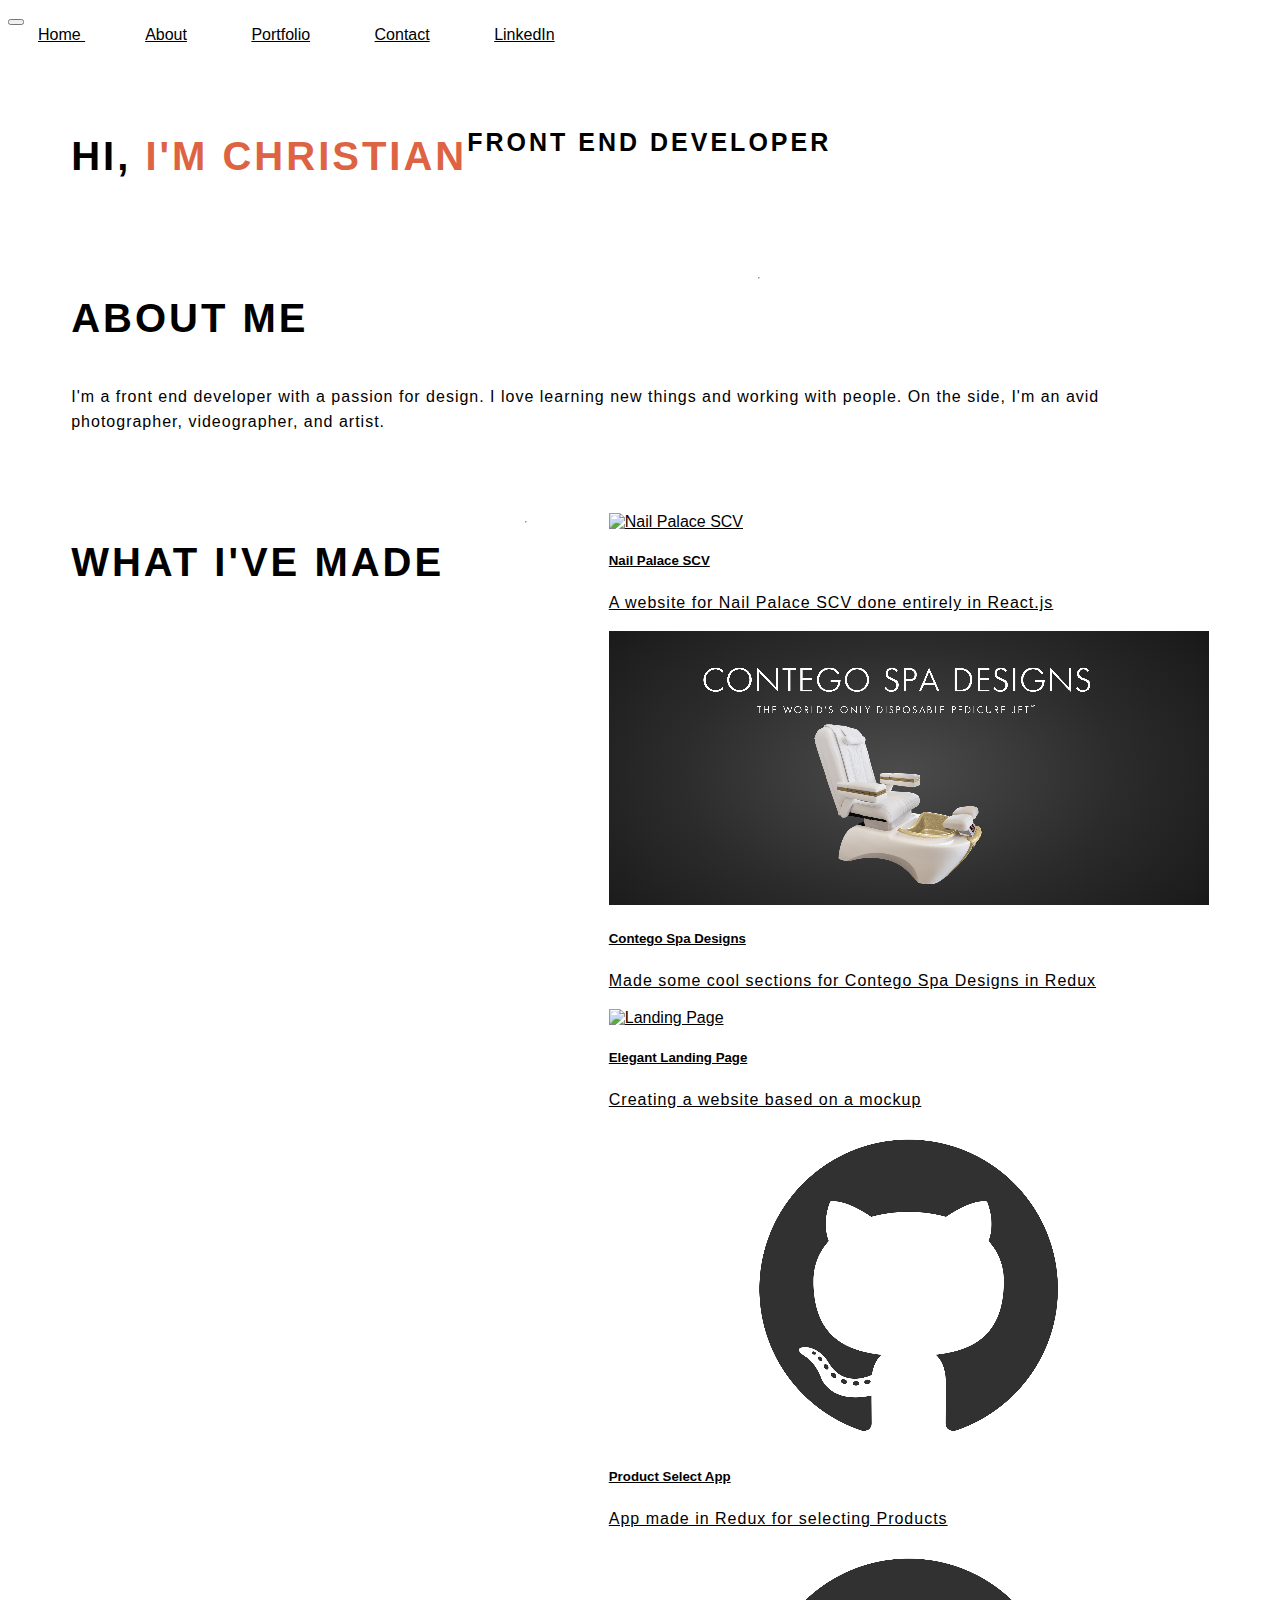
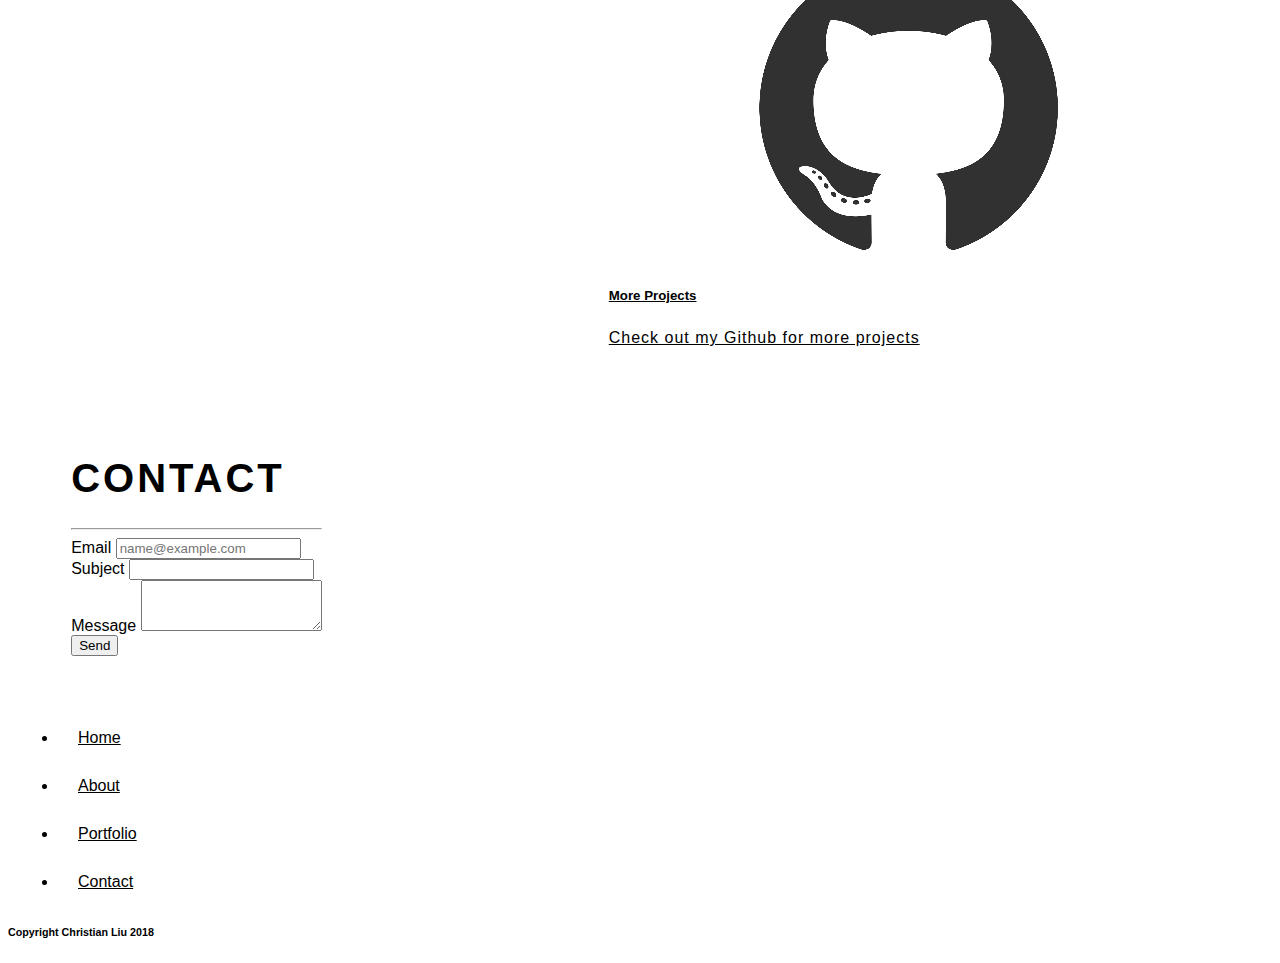
==== Portfolio/index.html @ 622cf022 "Redesign portfolio page" ====
<!doctype html>
<html lang="en">

<head>
  <!-- Required meta tags -->
  <meta charset="utf-8">
  <meta name="viewport" content="width=device-width, initial-scale=1, shrink-to-fit=no">
  <!-- Bootstrap CSS -->
  <link rel="stylesheet" href="https://stackpath.bootstrapcdn.com/bootstrap/4.1.1/css/bootstrap.min.css" integrity="sha384-WskhaSGFgHYWDcbwN70/dfYBj47jz9qbsMId/iRN3ewGhXQFZCSftd1LZCfmhktB"
    crossorigin="anonymous">
  <link rel="stylesheet" href="https://cdnjs.cloudflare.com/ajax/libs/font-awesome/4.7.0/css/font-awesome.min.css">
  <link rel="stylesheet" type="text/css" href="style.css">

  <title>Christian Liu</title>
</head>

<body>
  <header>
    <div class="top-right">

    </div>
    <nav class="navbar sticky-top navbar-expan">
      <span class="navbar-brand"></span>
      <button class="navbar-toggler" type="button" data-toggle="collapse" data-target="#navbarNavAltMarkup"
        aria-controls="navbarNavAltMarkup" aria-expanded="false" aria-label="Toggle navigation">
        <span class="navbar-toggler-icon"></span>
      </button>
      <div class="collapse navbar-collapse" id="navbarNavAltMarkup">
        <div class="navbar-nav">
          <a class="nav-item nav-link active" href="#">Home
            <span class="sr-only">(current)</span>
          </a>
          <a class="nav-item nav-link" href="#about">About</a>
          <a class="nav-item nav-link" href="#portfolio">Portfolio</a>
          <a class="nav-item nav-link" href="#contact">Contact</a>
          <a href="https://linkedin.com/in/christian-liu-1a2a9bb1/" class="nav-item nav-link">LinkedIn</a>
        </div>
      </div>
    </nav>

  </header>
  <main>
    <div id="intro" class="container">
      <h1 id="name">Hi,
        <span style="color:#dd6342">I'm Christian</span>
      </h1>
      <h2 id="title">Front End Developer</h2>
    </div>
  </main>
  <section id="about">
    <div class="container">
      <h1>About Me</h1>
      <hr>
      <p>I'm a front end developer with a passion for design. I love learning new things and working with people. On
        the side,
        I'm an avid photographer, videographer, and artist.</p>
    </div>
  </section>
  <section id="portfolio">
    <div class="container">
      <h1>What I've made</h1>
      <hr>

      <div id="grid" class="row">
        <a href="https://christianliu13.github.io/NailPalaceSCV/">
          <div class="card">
            <img class="card-img-top" src="images/NailPalaceSCV.png" alt="Nail Palace SCV">
            <div class="card-body">
              <h5 class="card-title">Nail Palace SCV</h5>
              <p class="card-text">A website for Nail Palace SCV done entirely in React.js</p>
            </div>
          </div>
        </a>
        <a href="http://contegospa.com">
          <div class="card">
            <img class="card-img-top" src="images/contego.png" alt="Contego Spa">
            <div class="card-body">
              <h5 class="card-title">Contego Spa Designs</h5>
              <p class="card-text">Made some cool sections for Contego Spa Designs in Redux</p>
            </div>
          </div>
        </a>
        <a href="https://christianliu13.github.io/LandingPage1/">
          <div class="card">
            <img class="card-img-top" src="http://placekitten.com/600/800/" alt="Landing Page">
            <div class="card-body">
              <h5 class="card-title">Elegant Landing Page</h5>
              <p class="card-text">Creating a website based on a mockup</p>
            </div>
          </div>
        </a>
        <a href="https://christianliu13.github.io/ProductSelectApp/">
          <div class="card">
            <img class="card-img-top" src="images/github-mark-1.png" alt="GitHub">
            <div class="card-body">
              <h5 class="card-title">Product Select App</h5>
              <p class="card-text">App made in Redux for selecting Products</p>
            </div>
          </div>
        </a>
        <a href="https://github.com/christianliu13">
          <div class="card">
            <img class="card-img-top" src="images/github-mark-1.png" alt="GitHub">
            <div class="card-body">
              <h5 class="card-title">More Projects</h5>
              <p class="card-text">Check out my Github for more projects</p>
            </div>
          </div>
        </a>
      </div>
    </div>

  </section>
  <section id="contact">
    <div class="container">
      <form>
        <h1>Contact</h1>
        <hr>
        <div class="form-group">
          <label for="exampleFormControlInput1">Email</label>
          <input type="email" class="form-control" id="exampleFormControlInput1" placeholder="name@example.com">
        </div>
        <div class="form-group">
          <label for="exampleFormControlInput1">Subject</label>
          <input type="email" class="form-control" id="exampleFormControlInput1">
        </div>
        <div class="form-group">
          <label for="exampleFormControlTextarea1">Message</label>
          <textarea class="form-control" id="exampleFormControlTextarea1" rows="3"></textarea>
        </div>
        <button id="send" class="btn">Send</button>
      </form>
    </div>
  </section>
  <footer>
    <ul class="nav">
      <li class="nav-item">
        <a class="nav-link" href="#">Home</a>
      </li>
      <li class="nav-item">
        <a class="nav-link" href="#about">About</a>
      </li>
      <li class="nav-item">
        <a class="nav-link" href="#portfolio">Portfolio</a>
      </li>
      <li class="nav-item">
        <a class="nav-link" href="#contact">Contact</a>
      </li>
    </ul>
    <h6>Copyright Christian Liu 2018</h6>
  </footer>
  <!-- Optional JavaScript -->
  <!-- jQuery first, then Popper.js, then Bootstrap JS -->
  <script src="https://code.jquery.com/jquery-3.3.1.slim.min.js" integrity="sha384-q8i/X+965DzO0rT7abK41JStQIAqVgRVzpbzo5smXKp4YfRvH+8abtTE1Pi6jizo"
    crossorigin="anonymous"></script>
  <script src="https://cdnjs.cloudflare.com/ajax/libs/popper.js/1.14.3/umd/popper.min.js" integrity="sha384-ZMP7rVo3mIykV+2+9J3UJ46jBk0WLaUAdn689aCwoqbBJiSnjAK/l8WvCWPIPm49"
    crossorigin="anonymous"></script>
  <script src="https://stackpath.bootstrapcdn.com/bootstrap/4.1.1/js/bootstrap.min.js" integrity="sha384-smHYKdLADwkXOn1EmN1qk/HfnUcbVRZyYmZ4qpPea6sjB/pTJ0euyQp0Mk8ck+5T"
    crossorigin="anonymous"></script>
</body>

</html>
---- Portfolio/style.css ----
body {
    font-family: Helvetica;
}

h1,
h2 {
    text-transform: uppercase;
    letter-spacing: 3px;
}

h1 {
    font-size: 40px;

}

h2 {
    font-size: 25px;
}


p {
    letter-spacing: 1px;
    font-weight: 100;
    line-height: 25px;
}
a{
    color:black;
}

.container {
    width: 90%;
    margin: 5%;
    display: flex;
    justify-content: left;
    align-items: flex-start;
    flex-wrap: wrap;
    flex-direction: row;
}

#nav-header {
    width: 100%;
    text-align: right;
}

#nav-bar {
    display: inline-flex;
    list-style-type: none;
}

.nav-item {
    padding: 10px 20px;
    margin: 10px;
    transition: .3s ease-in-out;
    cursor: pointer;
}
.nav-item.contact{
    border: 3px solid #52c1b2;
    border-radius: 25px;
}
.nav-item.contact:hover{
    background-color: #52c1b2;
    color:white;
}

.nav-item:hover {
    color: #52cab2;
}

#hero {
    width: 400px;
    min-height: 300px;
    min-width: 300px;
    cursor: inherit;
    min-width: 300px;

}

#hero h1 {
    display: inline;
    margin-bottom: 10px;
}

.square {
    flex: 1 1 auto;
    margin: 20px;
    overflow: hidden;
    height: 300px;
    max-width: 50%;
    position: relative;
    cursor: pointer;
    animation: fade-in 1s ease-in;
}

.my-link{
    width: 40%;
}

.square .square-text {
    opacity: 0;
    position: absolute;
    top: 10px;
    left: 20px;
    z-index: 2;
    transition: .3s ease-in;
}

.square img {
    height: auto;
    width: 100%;
    transition: 1s ease-out;
    object-fit: cover;
    object-position: center;
}

.square img:hover {
    transform: scale(1.05, 1.05);
    opacity: .5;
}

.square:hover .square-text {
    opacity: 1;
}

.teal {
    color: #52C1b2;
}

@keyframes fade-in{
    from {
        opacity: 0;
    }
    to {
        opacity: 1;
    }
}

@media screen and (max-width: 500px){
    .container{
        justify-content: center;
    }
    .square{
        max-width: 100%;
        max-height: 200px;
    }
}
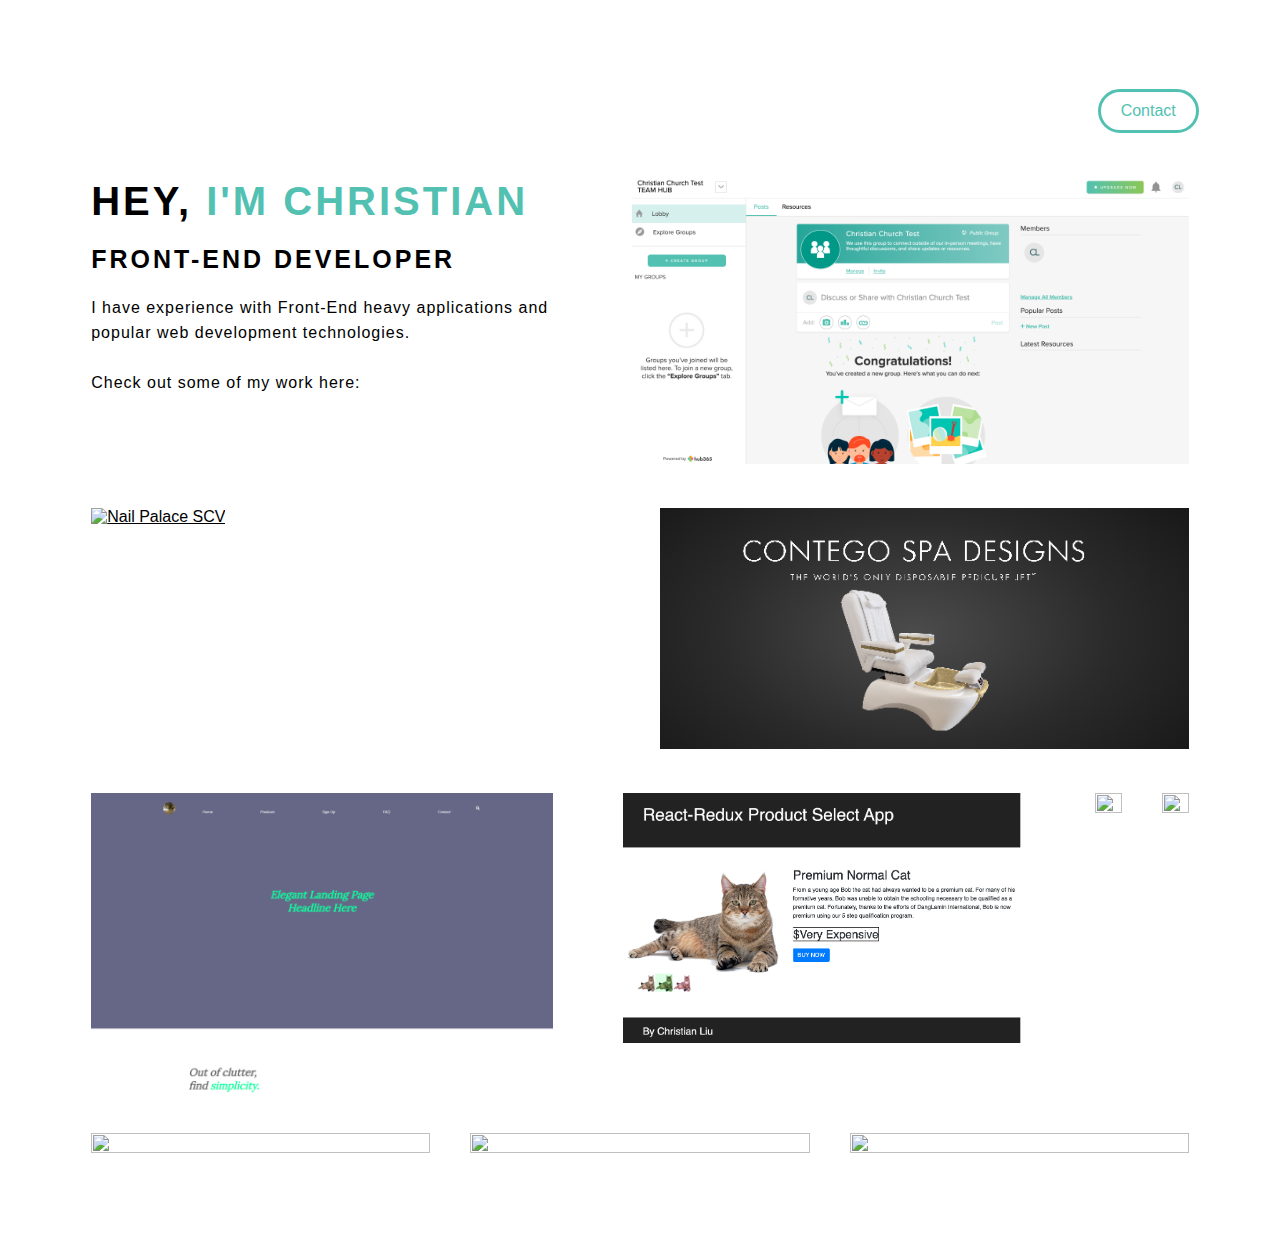
==== commit 8cb9a8a2: "adding more images" ====
--- a/Portfolio/index.html
+++ b/Portfolio/index.html
@@ -1,162 +1,95 @@
-<!doctype html>
+<!DOCTYPE html>
 <html lang="en">
 
 <head>
-  <!-- Required meta tags -->
-  <meta charset="utf-8">
-  <meta name="viewport" content="width=device-width, initial-scale=1, shrink-to-fit=no">
-  <!-- Bootstrap CSS -->
-  <link rel="stylesheet" href="https://stackpath.bootstrapcdn.com/bootstrap/4.1.1/css/bootstrap.min.css" integrity="sha384-WskhaSGFgHYWDcbwN70/dfYBj47jz9qbsMId/iRN3ewGhXQFZCSftd1LZCfmhktB"
-    crossorigin="anonymous">
-  <link rel="stylesheet" href="https://cdnjs.cloudflare.com/ajax/libs/font-awesome/4.7.0/css/font-awesome.min.css">
-  <link rel="stylesheet" type="text/css" href="style.css">
-
-  <title>Christian Liu</title>
+    <meta charset="UTF-8">
+    <title>Christian Liu</title>
+    <link rel="stylesheet" type="text/css" href="style.css">
+    <script src="https://kit.fontawesome.com/24b3699ecf.js" crossorigin="anonymous"></script>
 </head>
 
 <body>
-  <header>
-    <div class="top-right">
 
+    <div class="container">
+        <header id="nav-header">
+            <ul id="nav-bar">  
+                <li class="nav-item">
+                    <a href="https://www.linkedin.com/in/christian-liu-1a2a9bb1/" target="_blank" ><i class="fab fa-linkedin-in"></i></a>
+                </li>
+                <li class="nav-item">
+                    <a href="https://github.com/christianliu13" target="_blank"><i class="fab fa-github"></i></a>
+                </li>
+                <li class="nav-item contact teal">
+                    <a class="teal">Contact</a>
+                </li>
+            </ul>
+        </header>
+        <div id="hero" class="square">
+            <h1>Hey, <span class="teal">I'm Christian</span></h1>
+            <h2>Front-End Developer</h2>
+            <p>I have experience with Front-End heavy applications and popular web development technologies.</br></br>Check out some of my work here:</p>
+        </div>
+        <a class="square my-link">
+            <div class="square-text">
+                <h3>Hub365 by Co.tribute (available on request)</h3>
+            </div>
+            <img src="images/cotribute.png" alt="Hub365 by Co.tribute">
+        </a>
+        <a class="square my-link" href="https://christianliu13.github.io/NailPalaceSCV/" target="_blank">
+            <div class="square-text">
+                <h3>Nail Palace SCV</h3>
+            </div>
+            <img src="images/NailPalaceSCV.png" alt="Nail Palace SCV">
+        </a>
+        <a class="square my-link" href="http://contegospa.com" target="_blank">
+            <div class="square-text">
+                <h3>Contego Spa</h3>
+            </div>
+            <img src="images/contego.png" alt="Contego Spa">
+        </a>
+        <a class="square my-link" href="https://christianliu13.github.io/LandingPage1/" target="_blank">
+            <div class="square-text">
+                <h3>Landing Page 1</h3>
+            </div>
+            <img src="images/landingPage.png" alt="Landing Page 1">
+        </a>
+        <a class="square my-link"  href="https://christianliu13.github.io/ProductSelectApp/" target="_blank">
+            <div class="square-text">
+                <h3>Product Select App</h3>
+            </div>
+                <img src="images/product-select.png" alt="Product Select App">
+        </a>
+        <div class="square">
+              <div class="square-text">
+                <h3>Stock Image</h3>
+            </div>
+            <img src="https://picsum.photos/400/500">
+        </div>
+        <div class="square">
+              <div class="square-text">
+                <h3>Stock Image</h3>
+            </div>
+            <img src="https://picsum.photos/300/500">
+        </div>
+        <div class="square">
+                <div class="square-text">
+                  <h3>Stock Image</h3>
+              </div>
+              <img src="https://picsum.photos/200/300">
+          </div>
+        <div class="square">
+              <div class="square-text">
+                <h3>Stock Image</h3>
+            </div>
+            <img src="https://picsum.photos/600/500">
+        </div>
+        <div class="square">
+              <div class="square-text">
+                <h3>Stock Image</h3>
+            </div>
+            <img src="https://picsum.photos/200/500">
+        </div>
     </div>
-    <nav class="navbar sticky-top navbar-expan">
-      <span class="navbar-brand"></span>
-      <button class="navbar-toggler" type="button" data-toggle="collapse" data-target="#navbarNavAltMarkup"
-        aria-controls="navbarNavAltMarkup" aria-expanded="false" aria-label="Toggle navigation">
-        <span class="navbar-toggler-icon"></span>
-      </button>
-      <div class="collapse navbar-collapse" id="navbarNavAltMarkup">
-        <div class="navbar-nav">
-          <a class="nav-item nav-link active" href="#">Home
-            <span class="sr-only">(current)</span>
-          </a>
-          <a class="nav-item nav-link" href="#about">About</a>
-          <a class="nav-item nav-link" href="#portfolio">Portfolio</a>
-          <a class="nav-item nav-link" href="#contact">Contact</a>
-          <a href="https://linkedin.com/in/christian-liu-1a2a9bb1/" class="nav-item nav-link">LinkedIn</a>
-        </div>
-      </div>
-    </nav>
-
-  </header>
-  <main>
-    <div id="intro" class="container">
-      <h1 id="name">Hi,
-        <span style="color:#dd6342">I'm Christian</span>
-      </h1>
-      <h2 id="title">Front End Developer</h2>
-    </div>
-  </main>
-  <section id="about">
-    <div class="container">
-      <h1>About Me</h1>
-      <hr>
-      <p>I'm a front end developer with a passion for design. I love learning new things and working with people. On
-        the side,
-        I'm an avid photographer, videographer, and artist.</p>
-    </div>
-  </section>
-  <section id="portfolio">
-    <div class="container">
-      <h1>What I've made</h1>
-      <hr>
-
-      <div id="grid" class="row">
-        <a href="https://christianliu13.github.io/NailPalaceSCV/">
-          <div class="card">
-            <img class="card-img-top" src="images/NailPalaceSCV.png" alt="Nail Palace SCV">
-            <div class="card-body">
-              <h5 class="card-title">Nail Palace SCV</h5>
-              <p class="card-text">A website for Nail Palace SCV done entirely in React.js</p>
-            </div>
-          </div>
-        </a>
-        <a href="http://contegospa.com">
-          <div class="card">
-            <img class="card-img-top" src="images/contego.png" alt="Contego Spa">
-            <div class="card-body">
-              <h5 class="card-title">Contego Spa Designs</h5>
-              <p class="card-text">Made some cool sections for Contego Spa Designs in Redux</p>
-            </div>
-          </div>
-        </a>
-        <a href="https://christianliu13.github.io/LandingPage1/">
-          <div class="card">
-            <img class="card-img-top" src="http://placekitten.com/600/800/" alt="Landing Page">
-            <div class="card-body">
-              <h5 class="card-title">Elegant Landing Page</h5>
-              <p class="card-text">Creating a website based on a mockup</p>
-            </div>
-          </div>
-        </a>
-        <a href="https://christianliu13.github.io/ProductSelectApp/">
-          <div class="card">
-            <img class="card-img-top" src="images/github-mark-1.png" alt="GitHub">
-            <div class="card-body">
-              <h5 class="card-title">Product Select App</h5>
-              <p class="card-text">App made in Redux for selecting Products</p>
-            </div>
-          </div>
-        </a>
-        <a href="https://github.com/christianliu13">
-          <div class="card">
-            <img class="card-img-top" src="images/github-mark-1.png" alt="GitHub">
-            <div class="card-body">
-              <h5 class="card-title">More Projects</h5>
-              <p class="card-text">Check out my Github for more projects</p>
-            </div>
-          </div>
-        </a>
-      </div>
-    </div>
-
-  </section>
-  <section id="contact">
-    <div class="container">
-      <form>
-        <h1>Contact</h1>
-        <hr>
-        <div class="form-group">
-          <label for="exampleFormControlInput1">Email</label>
-          <input type="email" class="form-control" id="exampleFormControlInput1" placeholder="name@example.com">
-        </div>
-        <div class="form-group">
-          <label for="exampleFormControlInput1">Subject</label>
-          <input type="email" class="form-control" id="exampleFormControlInput1">
-        </div>
-        <div class="form-group">
-          <label for="exampleFormControlTextarea1">Message</label>
-          <textarea class="form-control" id="exampleFormControlTextarea1" rows="3"></textarea>
-        </div>
-        <button id="send" class="btn">Send</button>
-      </form>
-    </div>
-  </section>
-  <footer>
-    <ul class="nav">
-      <li class="nav-item">
-        <a class="nav-link" href="#">Home</a>
-      </li>
-      <li class="nav-item">
-        <a class="nav-link" href="#about">About</a>
-      </li>
-      <li class="nav-item">
-        <a class="nav-link" href="#portfolio">Portfolio</a>
-      </li>
-      <li class="nav-item">
-        <a class="nav-link" href="#contact">Contact</a>
-      </li>
-    </ul>
-    <h6>Copyright Christian Liu 2018</h6>
-  </footer>
-  <!-- Optional JavaScript -->
-  <!-- jQuery first, then Popper.js, then Bootstrap JS -->
-  <script src="https://code.jquery.com/jquery-3.3.1.slim.min.js" integrity="sha384-q8i/X+965DzO0rT7abK41JStQIAqVgRVzpbzo5smXKp4YfRvH+8abtTE1Pi6jizo"
-    crossorigin="anonymous"></script>
-  <script src="https://cdnjs.cloudflare.com/ajax/libs/popper.js/1.14.3/umd/popper.min.js" integrity="sha384-ZMP7rVo3mIykV+2+9J3UJ46jBk0WLaUAdn689aCwoqbBJiSnjAK/l8WvCWPIPm49"
-    crossorigin="anonymous"></script>
-  <script src="https://stackpath.bootstrapcdn.com/bootstrap/4.1.1/js/bootstrap.min.js" integrity="sha384-smHYKdLADwkXOn1EmN1qk/HfnUcbVRZyYmZ4qpPea6sjB/pTJ0euyQp0Mk8ck+5T"
-    crossorigin="anonymous"></script>
 </body>
 
 </html>--- a/Portfolio/style.css
+++ b/Portfolio/style.css
@@ -23,8 +23,9 @@
     font-weight: 100;
     line-height: 25px;
 }
-a{
-    color:black;
+
+a {
+    color: black;
 }
 
 .container {
@@ -50,48 +51,73 @@
 .nav-item {
     padding: 10px 20px;
     margin: 10px;
+}
+.nav-item, a {
     transition: .3s ease-in-out;
-    cursor: pointer;
-}
-.nav-item.contact{
+}
+
+.nav-item.contact {
     border: 3px solid #52c1b2;
     border-radius: 25px;
-}
+    position: relative;
+}
+
+.nav-item.contact:after{
+    content:"Please contact me through LinkedIn!";
+    background-color: black;
+    color:white;
+    padding: 10px;
+    position: absolute;
+    width: 70px;
+    font-size: 10px;
+    right: 20px;
+    top: 20px;
+    text-align: center;
+    display: none;
+}
+
 .nav-item.contact:hover{
     background-color: #52c1b2;
-    color:white;
-}
-
-.nav-item:hover {
+}
+
+.nav-item.contact:hover a{
+    color: white;
+}
+.nav-item.contact:hover:after{
+    display: block;
+}
+
+.nav-item a:hover {
     color: #52cab2;
 }
 
 #hero {
     width: 400px;
-    min-height: 300px;
+    min-height: 200px;
     min-width: 300px;
     cursor: inherit;
+    height: auto;
     min-width: 300px;
 
 }
 
 #hero h1 {
     display: inline;
-    margin-bottom: 10px;
 }
 
 .square {
     flex: 1 1 auto;
     margin: 20px;
     overflow: hidden;
-    height: 300px;
+    height: auto;
     max-width: 50%;
     position: relative;
     cursor: pointer;
     animation: fade-in 1s ease-in;
-}
-
-.my-link{
+    max-height: 300px;
+}
+
+.my-link {
     width: 40%;
 }
 
@@ -105,7 +131,7 @@
 }
 
 .square img {
-    height: auto;
+    height: 100%;
     width: 100%;
     transition: 1s ease-out;
     object-fit: cover;
@@ -125,21 +151,51 @@
     color: #52C1b2;
 }
 
-@keyframes fade-in{
+@keyframes fade-in {
     from {
         opacity: 0;
     }
+
     to {
         opacity: 1;
     }
 }
 
-@media screen and (max-width: 500px){
-    .container{
+@media screen and (max-width: 1024px) {
+    
+    .square {
+        flex: 1 1 33%;
+        max-width: 50%;
+        
+    }
+    #hero {
+        width: 100%;
+        max-width: 100%;
+    }
+}
+@media screen and (max-width: 768px) {
+    
+    .square {
+        flex: 1 1 44%;
+        max-width: 100%;
+        
+    }
+    #hero {
+        width: 100%;
+        max-width: 100%;
+    }
+}
+
+@media screen and (max-width: 500px) {
+    .container {
         justify-content: center;
     }
-    .square{
+
+    .square {
         max-width: 100%;
         max-height: 200px;
     }
-}+    #hero{
+        max-height: 500px;
+    }
+}
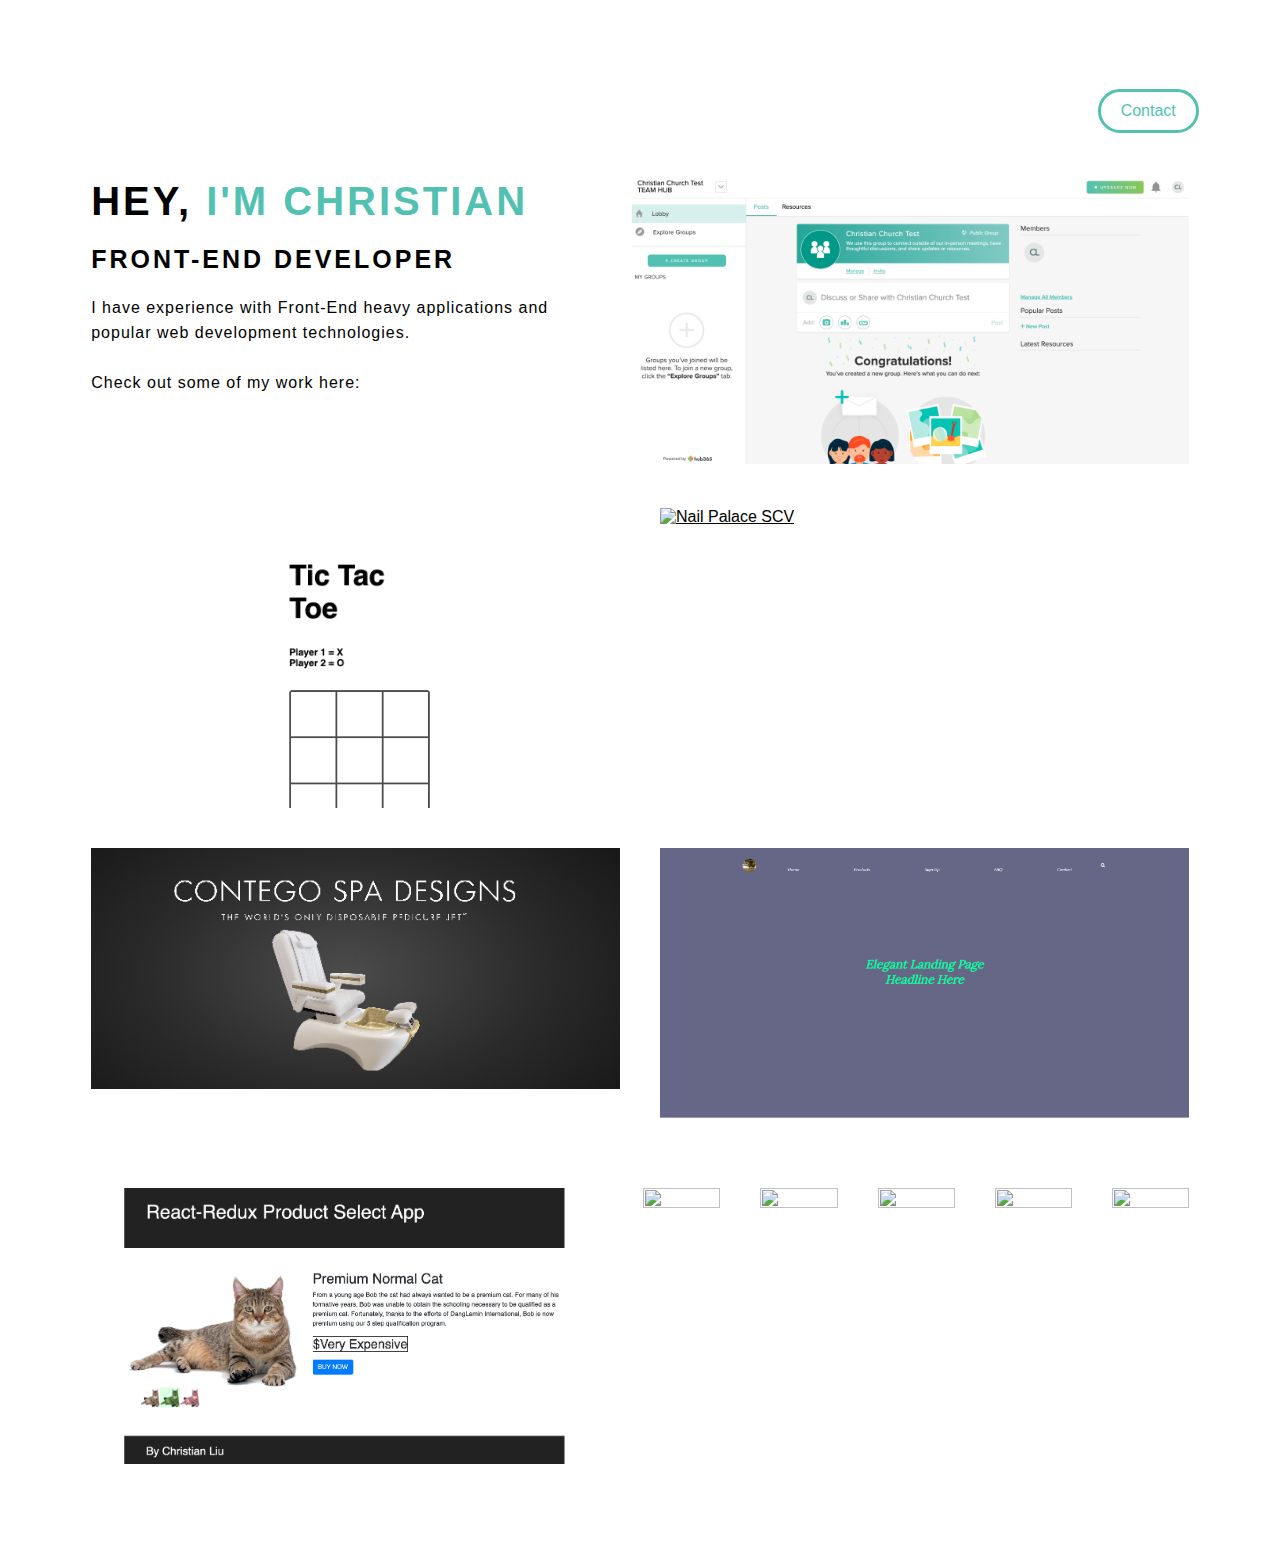
==== commit addaa8a0: "Added tic tac toe" ====
--- a/Portfolio/index.html
+++ b/Portfolio/index.html
@@ -34,6 +34,12 @@
                 <h3>Hub365 by Co.tribute (available on request)</h3>
             </div>
             <img src="images/cotribute.png" alt="Hub365 by Co.tribute">
+        </a>
+        <a class="square my-link" href="https://christianliu13.github.io/TicTacToe/index.html" target="_blank">
+            <div class="square-text">
+                <h3>Tic Tac Toe</h3>
+            </div>
+            <img src="images/ticTacToe.png" alt="Tic Tac Toe">
         </a>
         <a class="square my-link" href="https://christianliu13.github.io/NailPalaceSCV/" target="_blank">
             <div class="square-text">
--- a/Portfolio/style.css
+++ b/Portfolio/style.css
@@ -133,7 +133,7 @@
 .square img {
     height: 100%;
     width: 100%;
-    transition: 1s ease-out;
+    transition: .6s ease-out;
     object-fit: cover;
     object-position: center;
 }
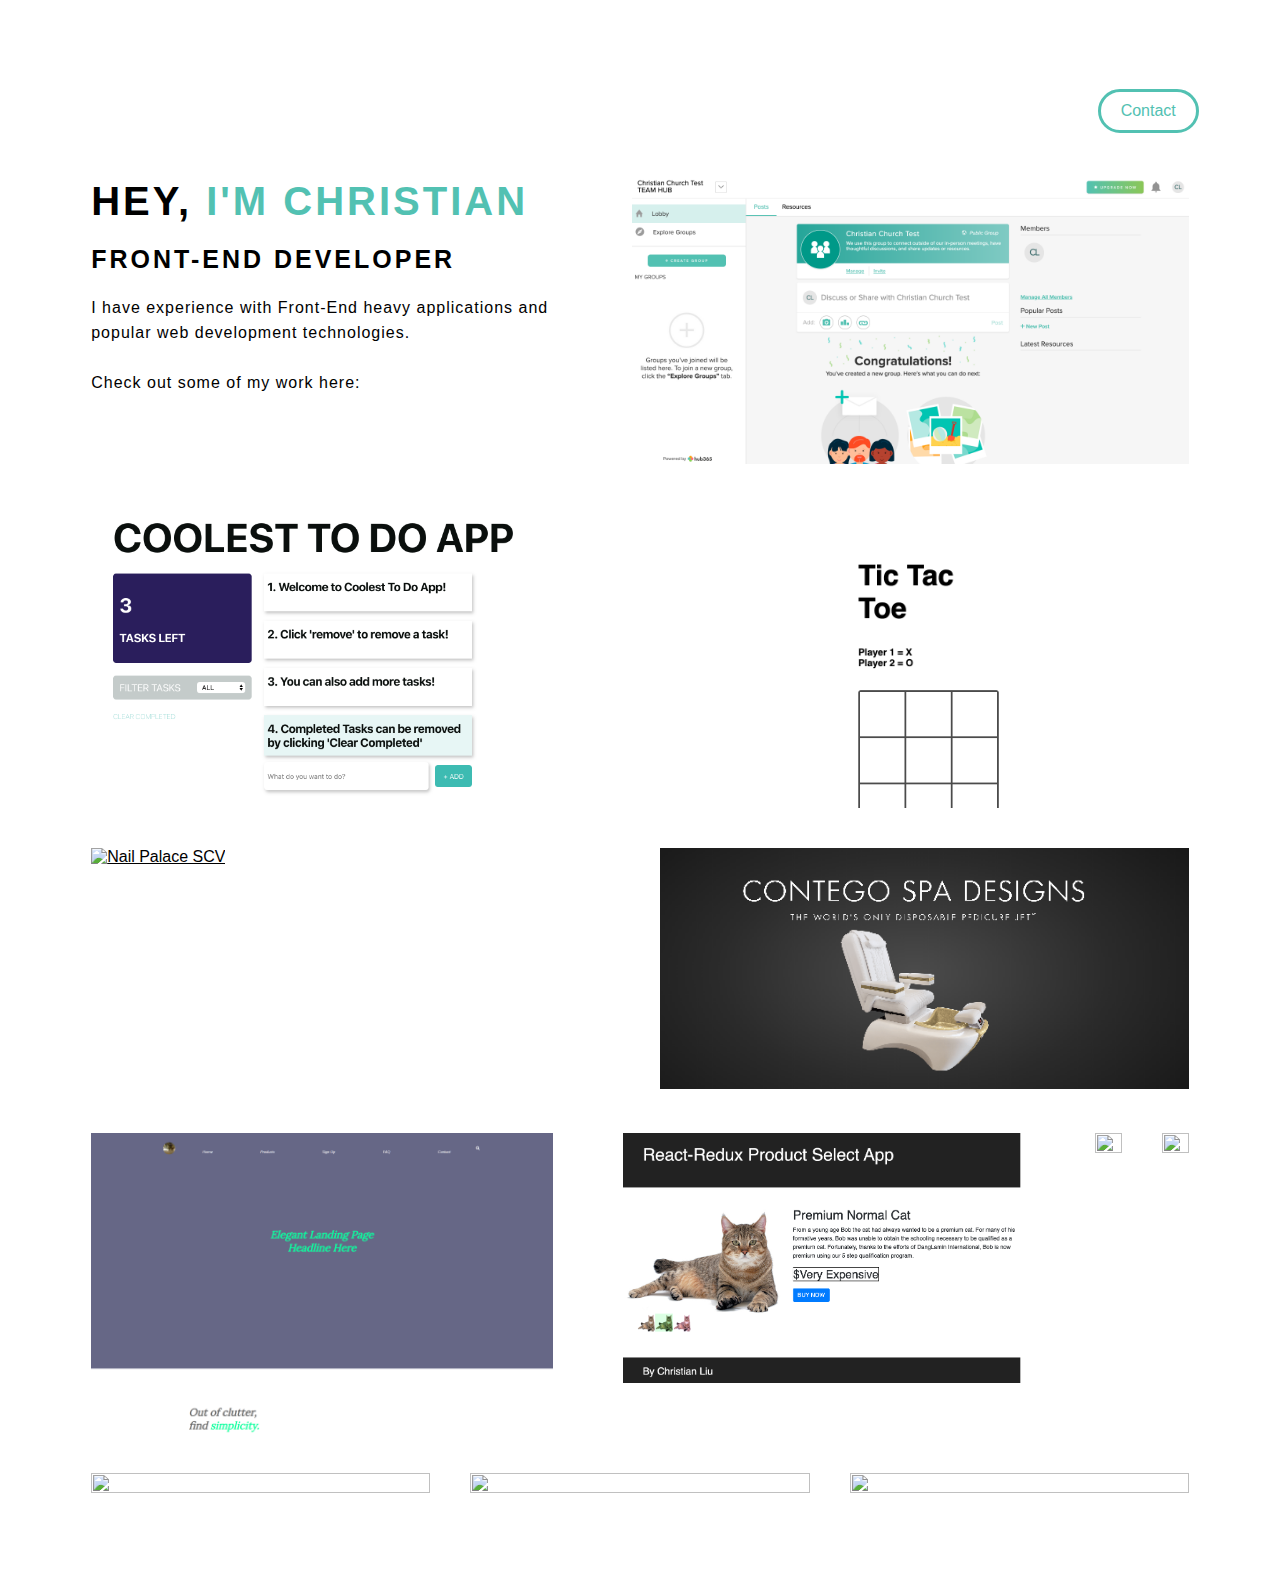
==== commit 45fc88f2: "Adding to-do app" ====
--- a/Portfolio/index.html
+++ b/Portfolio/index.html
@@ -34,6 +34,12 @@
                 <h3>Hub365 by Co.tribute (available on request)</h3>
             </div>
             <img src="images/cotribute.png" alt="Hub365 by Co.tribute">
+        </a>
+        <a class="square my-link">
+            <div class="square-text">
+                <h3>To-Do App</h3>
+            </div>
+            <img src="images/to-do-app.png" alt="To-Do App">
         </a>
         <a class="square my-link" href="https://christianliu13.github.io/TicTacToe/index.html" target="_blank">
             <div class="square-text">
